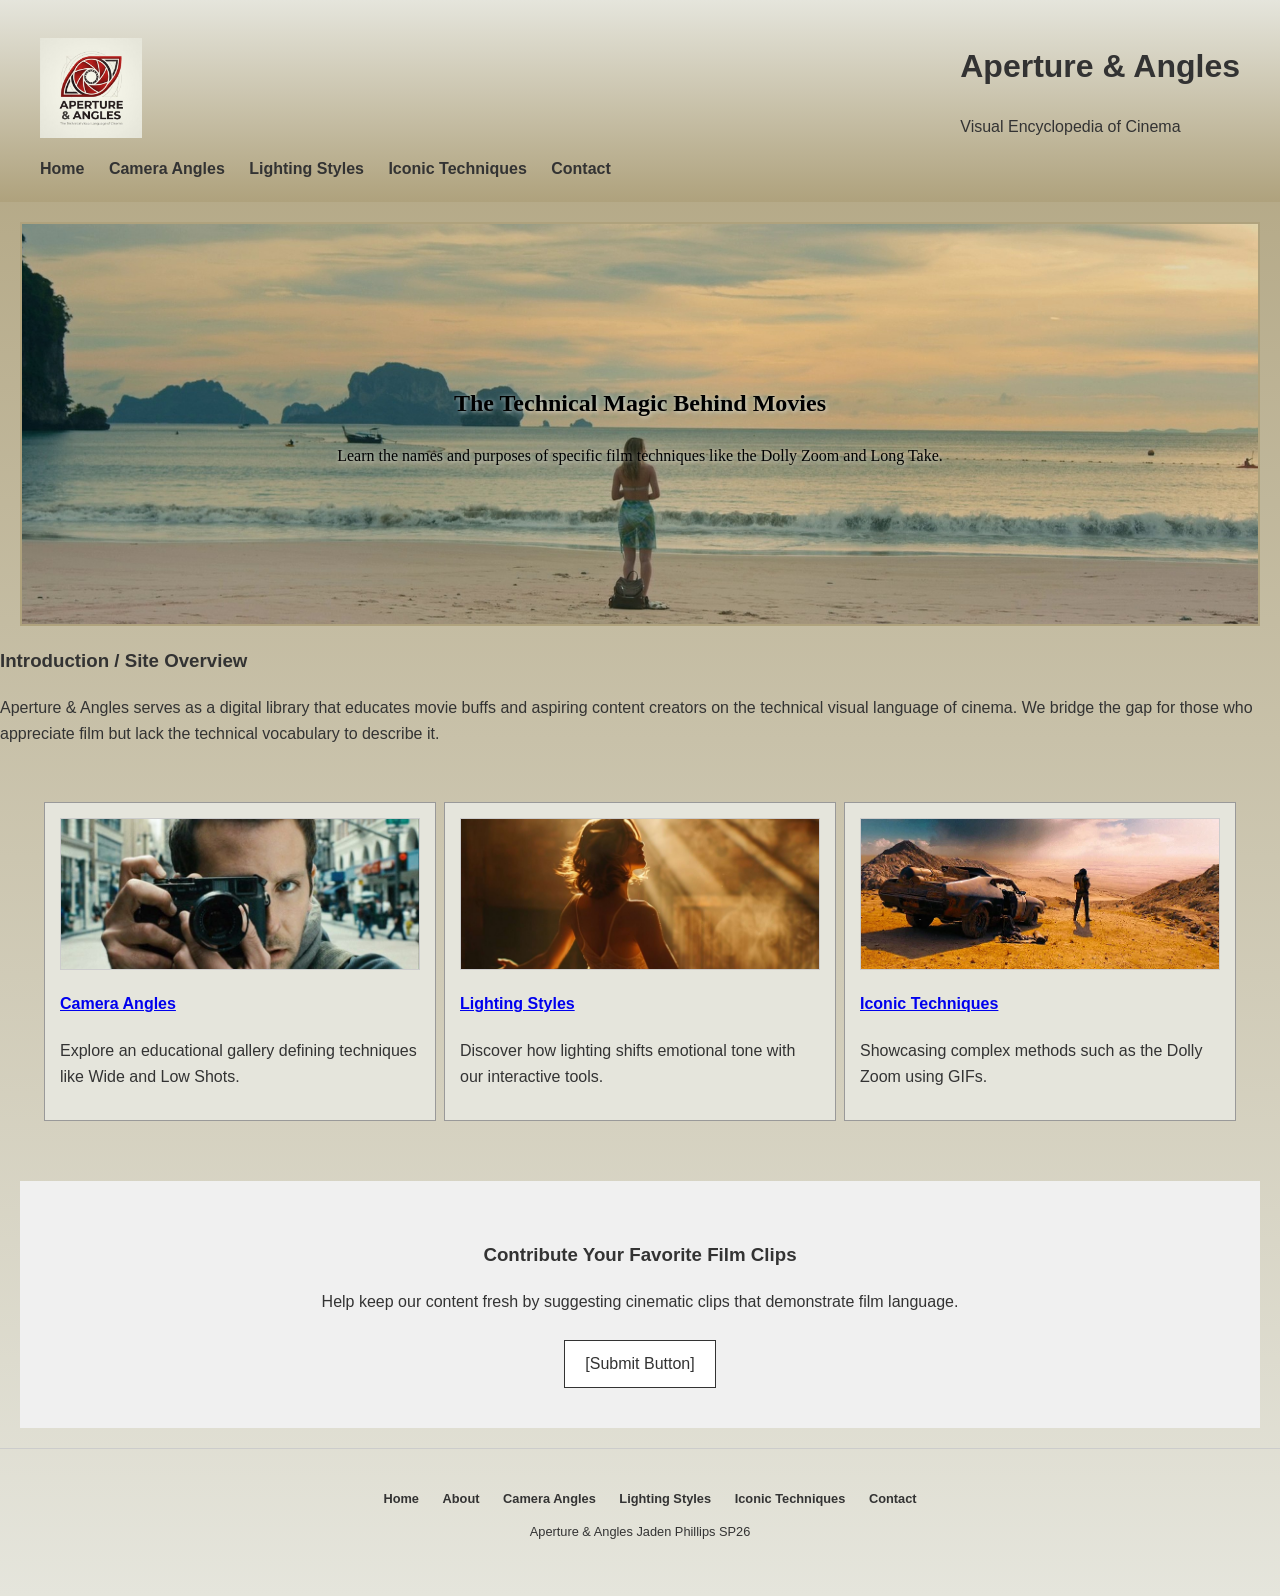
==== index.html @ 5a8ff678 "Add files via upload" ====
<!DOCTYPE html>
<html lang="en">
<head>
    <meta charset="UTF-8">
    <meta name="viewport" content="width=device-width, initial-scale=1.0">
    <meta name="description" content="Aperture & Angles: A visual encyclopedia dedicated to the technical visual language of cinema.">
    <meta name="author" content="Jaden Phillips">
    <title>Aperture & Angles | Home</title>
    <link rel="stylesheet" href="style.css">
</head>
<body>

    <header>
        <div class="header-content">
            <div class="logo">LOGO</div>
            <div class="title-block">
                <h1>Aperture & Angles</h1>
                <p>Visual Encyclopedia of Cinema</p>
            </div>
        </div>
        <nav>
            <a href="index.html">Home</a>
            <a href="angles.html">Camera Angles</a>
            <a href="lighting.html">Lighting Styles</a>
            <a href="techniques.html">Iconic Techniques</a>
            <a href="contact.html">Contact</a>
        </nav>
    </header>

    <main>
        <section id="hero">
            <div class="hero-overlay">
                <h2>The Technical Magic Behind Movies</h2>
                <p>Learn the names and purposes of specific film techniques like the Dolly Zoom and Long Take.</p>
            </div> 
        </section>

        <section id="intro">
            <h3>Introduction / Site Overview</h3>
            <p>Aperture & Angles serves as a digital library that educates movie buffs and aspiring content creators on the technical visual language of cinema. We bridge the gap for those who appreciate film but lack the technical vocabulary to describe it.</p>
        </section>

        <section id="features">
            <div class="card">
                <div class="placeholder-img1"></div>
                <h4><a href="angles.html">Camera Angles</a></h4>
                <p>Explore an educational gallery defining techniques like Wide and Low Shots.</p>
                
            </div>
            <div class="card">
                <div class="placeholder-img2"></div>
                <h4><a href="lighting.html">Lighting Styles</a></h4>
                <p>Discover how lighting shifts emotional tone with our interactive tools.</p>
            </div>
            <div class="card">
                <div class="placeholder-img3"></div>
                <h4><a href="techniques.html">Iconic Techniques</a></h4>
                <p>Showcasing complex methods such as the Dolly Zoom using GIFs.</p>
            </div>
        </section>

        <section id="cta">
            <h3>Contribute Your Favorite Film Clips</h3>
            <p>Help keep our content fresh by suggesting cinematic clips that demonstrate film language.</p>
            <a href="contact.html" class="btn">[Submit Button]</a>
        </section>
    </main>

    <footer>
        <nav class="footer-nav">
            <a href="index.html">Home</a>
            <a href="#">About</a>
            <a href="angles.html">Camera Angles</a>
            <a href="lighting.html">Lighting Styles</a>
            <a href="techniques.html">Iconic Techniques</a>
            <a href="contact.html">Contact</a>
        </nav>
        <p>Aperture & Angles Jaden Phillips SP26</p>
    </footer>

</body>
</html>
---- style.css ----
body {
    background: linear-gradient(to bottom, #afa27d, #E5E5DC); 
    color: #333;
    font-family: Arial, Helvetica, sans-serif;
    margin: 0;
    padding: 0;
    line-height: 1.6;
}

header {
    
    border-bottom: 1px solid #afa27d;
    padding: 20px;
    background: linear-gradient(to bottom, #E5E5DC, #afa27d);

}

.hero-overlay h2,
.hero-overlay p {
    font-family: 'Georgia', serif; 
    color: #000000;
    text-shadow: 1px 1px 4px rgba(255, 255, 255, 0.7);
}

.header-content {
    display: flex;
    align-items: center;
    justify-content: space-between;
    max-width: 1200px;
    margin: auto;
}

.logo {
    background-image: url('apaturelogo.png');
    background-size: contain;
    background-position: left center;
    background-repeat: no-repeat;
    width: 300px;
    height: 100px;
    text-indent: -9999px; 
}

nav a {
    margin-left: 20px;
    text-decoration: none;
    color: #333;
    font-weight: bold;
}

nav a:hover {
    color: #e68a0a; 
}

/* Hero Section */
#hero {
    height: 400px;
    background-image: url('hero.jpg');
    background-size: cover;
    background-position: center;
    background-repeat: no-repeat;
    display: flex;
    align-items: center;
    justify-content: center;
    text-align: center;
    border: 2px solid #afa27d;
    margin: 20px;
}


#features {
    display: flex;
    justify-content: space-around;
    padding: 40px 20px;
    max-width: 1200px;
    margin: auto;
}

.card {
    width: 30%;
    border: 1px solid #999;
    padding: 15px;
    background-color: #E5E5DC;
    text-align: left;
}

.placeholder-img1 {
    background-image: url('camera1.jpg');
    background-size: cover;
    background-position: center;
    background-repeat: no-repeat;
    height: 150px;
    background-color: #E5E5DC;
    display: flex;
    align-items: center;
    justify-content: center;
    border: 1px solid #ccc;
    margin-bottom: 10px;
}



.placeholder-img2 {
    background-image: url('lighting1.jpg');
    background-size: cover;
    background-position: center;
    background-repeat: no-repeat;
    height: 150px;
    background-color: #E5E5DC;
    display: flex;
    align-items: center;
    justify-content: center;
    border: 1px solid #ccc;
    margin-bottom: 10px;
}

.placeholder-img3 {
    background-image: url('techniques1.jpg');
    background-size: cover;
    background-position: center;
    background-repeat: no-repeat;
    height: 150px;
    background-color: #E5E5DC;
    display: flex;
    align-items: center;
    justify-content: center;
    border: 1px solid #ccc;
    margin-bottom: 10px;
}

#cta {
    background-color: #f0f0f0;
    padding: 40px;
    text-align: center;
    margin: 20px;
}

.btn {
    display: inline-block;
    padding: 10px 20px;
    background-color: #fff;
    border: 1px solid #333;
    text-decoration: none;
    color: #333;
    margin-top: 10px;
}

footer {
    text-align: center;
    padding: 40px;
    border-top: 1px solid #ccc;
    font-size: 0.8em;
}
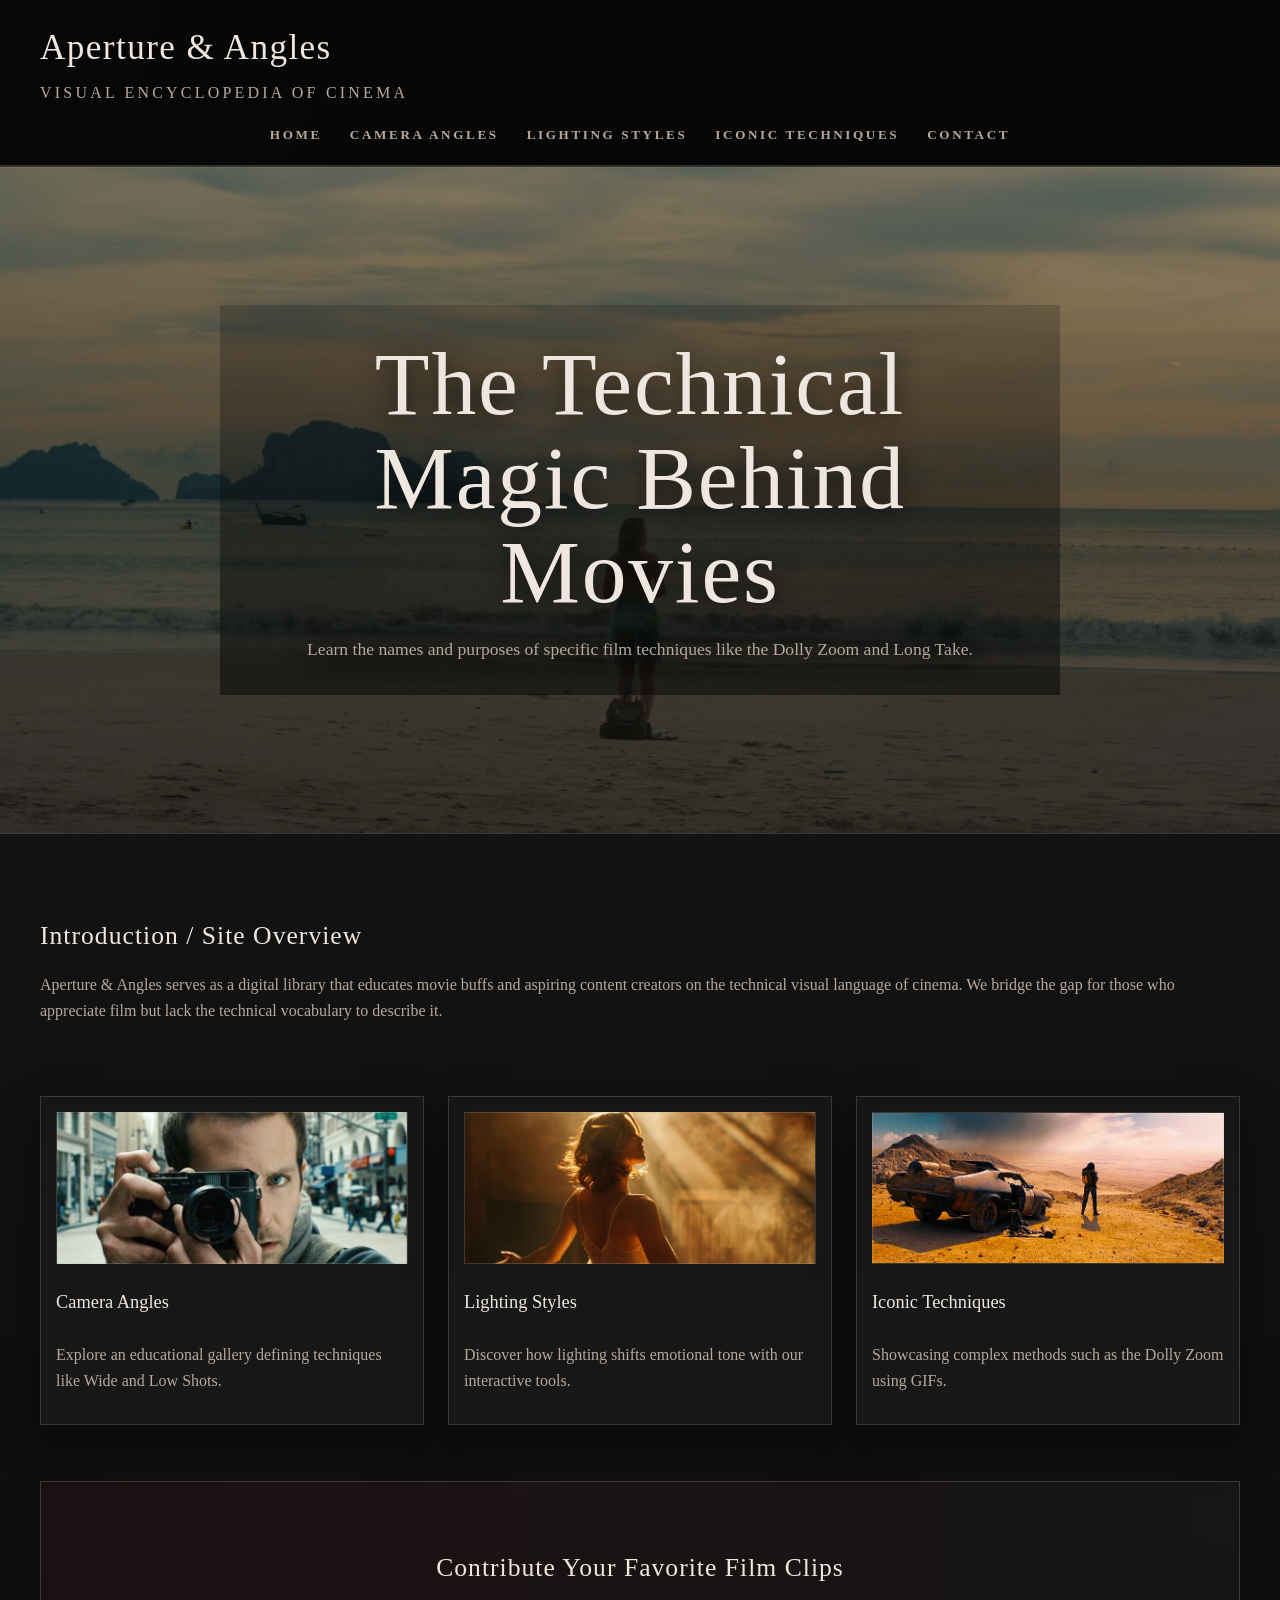
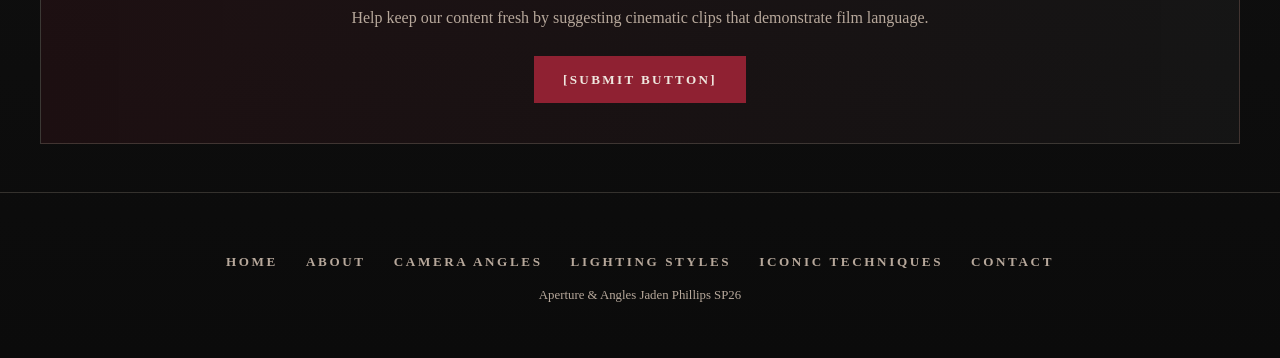
==== commit 9a8b5218: "Add files via upload version 2" ====
--- a/index.html
+++ b/index.html
@@ -12,7 +12,6 @@
 
     <header>
         <div class="header-content">
-            <div class="logo">LOGO</div>
             <div class="title-block">
                 <h1>Aperture & Angles</h1>
                 <p>Visual Encyclopedia of Cinema</p>
--- a/style.css
+++ b/style.css
@@ -1,27 +1,57 @@
 
+:root {
+    --bg-main: #0a0a0a;
+    --bg-panel: #111111;
+    --bg-card: #161616;
+    --text-main: #efe7df;
+    --text-muted: #b7a89b;
+    --accent: #8f2132;
+    --accent-soft: #c4b4a5;
+    --border: rgba(196, 180, 165, 0.22);
+    --shadow: rgba(0, 0, 0, 0.45);
+}
 
 body {
-    background: linear-gradient(to bottom, #afa27d, #E5E5DC); 
-    color: #333;
-    font-family: Arial, Helvetica, sans-serif;
+    background:
+        radial-gradient(circle at top left, rgba(143, 33, 50, 0.16), transparent 30%),
+        linear-gradient(to bottom, #0a0a0a, #131313 42%, #0b0b0b);
+    color: var(--text-main);
+    font-family: Georgia, 'Times New Roman', serif;
     margin: 0;
     padding: 0;
     line-height: 1.6;
 }
 
 header {
-    
-    border-bottom: 1px solid #afa27d;
-    padding: 20px;
-    background: linear-gradient(to bottom, #E5E5DC, #afa27d);
-
+    border-bottom: 1px solid var(--border);
+    padding: 20px 32px;
+    background: rgba(7, 7, 7, 0.96);
+}
+
+.hero-overlay {
+    max-width: 760px;
+    padding: 32px 40px;
+    background: linear-gradient(to bottom, rgba(10, 10, 10, 0.2), rgba(10, 10, 10, 0.58));
 }
 
 .hero-overlay h2,
 .hero-overlay p {
-    font-family: 'Georgia', serif; 
-    color: #000000;
-    text-shadow: 1px 1px 4px rgba(255, 255, 255, 0.7);
+    color: var(--text-main);
+    text-shadow: 0 4px 24px rgba(0, 0, 0, 0.7);
+}
+
+.hero-overlay h2 {
+    font-size: clamp(2.8rem, 7vw, 5.6rem);
+    font-weight: 400;
+    letter-spacing: 0.02em;
+    line-height: 1.05;
+    margin: 0 0 16px;
+}
+
+.hero-overlay p {
+    color: var(--text-muted);
+    font-size: 1.1rem;
+    margin: 0;
 }
 
 .header-content {
@@ -32,31 +62,46 @@
     margin: auto;
 }
 
-.logo {
-    background-image: url('apaturelogo.png');
-    background-size: contain;
-    background-position: left center;
-    background-repeat: no-repeat;
-    width: 300px;
-    height: 100px;
-    text-indent: -9999px; 
+
+.title-block h1 {
+    color: var(--text-main);
+    font-size: 2.2rem;
+    font-weight: 400;
+    letter-spacing: 0.04em;
+    margin: 0;
+}
+
+.title-block p {
+    color: var(--text-muted);
+    letter-spacing: 0.2em;
+    margin: 4px 0 0;
+    text-transform: uppercase;
+}
+
+nav {
+    display: flex;
+    justify-content: center;
+    gap: 28px;
+    padding-top: 18px;
 }
 
 nav a {
-    margin-left: 20px;
     text-decoration: none;
-    color: #333;
-    font-weight: bold;
+    color: var(--text-muted);
+    font-size: 0.82rem;
+    font-weight: 600;
+    letter-spacing: 0.2em;
+    text-transform: uppercase;
 }
 
 nav a:hover {
-    color: #e68a0a; 
+    color: var(--accent); 
 }
 
 /* Hero Section */
 #hero {
-    height: 400px;
-    background-image: url('hero.jpg');
+    min-height: 74vh;
+    background-image: linear-gradient(rgba(7, 7, 7, 0.38), rgba(7, 7, 7, 0.72)), url('hero.jpg');
     background-size: cover;
     background-position: center;
     background-repeat: no-repeat;
@@ -64,25 +109,63 @@
     align-items: center;
     justify-content: center;
     text-align: center;
-    border: 2px solid #afa27d;
-    margin: 20px;
-}
-
+    border-top: 1px solid var(--border);
+    border-bottom: 1px solid var(--border);
+    margin: 0;
+}
+
+
+#intro,
+#features,
+#cta,
+footer {
+    max-width: 1200px;
+    margin-left: auto;
+    margin-right: auto;
+}
+
+#intro {
+    padding: 56px 24px 24px;
+}
+
+#intro h3,
+#cta h3 {
+    color: var(--text-main);
+    font-size: 1.6rem;
+    font-weight: 400;
+    letter-spacing: 0.04em;
+    margin-bottom: 12px;
+}
+
+#intro p,
+.card p,
+#cta p,
+footer p {
+    color: var(--text-muted);
+}
 
 #features {
     display: flex;
     justify-content: space-around;
-    padding: 40px 20px;
-    max-width: 1200px;
-    margin: auto;
+    gap: 24px;
+    padding: 32px 24px 56px;
 }
 
 .card {
     width: 30%;
-    border: 1px solid #999;
+    border: 1px solid var(--border);
     padding: 15px;
-    background-color: #E5E5DC;
+    background: linear-gradient(to bottom, rgba(255, 255, 255, 0.02), rgba(255, 255, 255, 0.04));
+    box-shadow: 0 18px 40px var(--shadow);
     text-align: left;
+}
+
+.card h4,
+.card h4 a {
+    color: var(--text-main);
+    font-size: 1.15rem;
+    font-weight: 400;
+    text-decoration: none;
 }
 
 .placeholder-img1 {
@@ -91,11 +174,11 @@
     background-position: center;
     background-repeat: no-repeat;
     height: 150px;
-    background-color: #E5E5DC;
-    display: flex;
-    align-items: center;
-    justify-content: center;
-    border: 1px solid #ccc;
+    background-color: var(--bg-card);
+    display: flex;
+    align-items: center;
+    justify-content: center;
+    border: 1px solid var(--border);
     margin-bottom: 10px;
 }
 
@@ -107,11 +190,11 @@
     background-position: center;
     background-repeat: no-repeat;
     height: 150px;
-    background-color: #E5E5DC;
-    display: flex;
-    align-items: center;
-    justify-content: center;
-    border: 1px solid #ccc;
+    background-color: var(--bg-card);
+    display: flex;
+    align-items: center;
+    justify-content: center;
+    border: 1px solid var(--border);
     margin-bottom: 10px;
 }
 
@@ -121,34 +204,75 @@
     background-position: center;
     background-repeat: no-repeat;
     height: 150px;
-    background-color: #E5E5DC;
-    display: flex;
-    align-items: center;
-    justify-content: center;
-    border: 1px solid #ccc;
+    background-color: var(--bg-card);
+    display: flex;
+    align-items: center;
+    justify-content: center;
+    border: 1px solid var(--border);
     margin-bottom: 10px;
 }
 
 #cta {
-    background-color: #f0f0f0;
+    background: linear-gradient(to right, rgba(143, 33, 50, 0.12), rgba(255, 255, 255, 0.03));
+    border: 1px solid var(--border);
+    box-sizing: border-box;
+    width: calc(100% - 48px);
     padding: 40px;
     text-align: center;
-    margin: 20px;
+    margin: 0 auto 48px;
 }
 
 .btn {
     display: inline-block;
-    padding: 10px 20px;
-    background-color: #fff;
-    border: 1px solid #333;
+    padding: 12px 28px;
+    background-color: var(--accent);
+    border: 1px solid var(--accent);
     text-decoration: none;
-    color: #333;
+    color: var(--text-main);
+    font-size: 0.82rem;
+    font-weight: 700;
+    letter-spacing: 0.18em;
+    text-transform: uppercase;
     margin-top: 10px;
+}
+
+.btn:hover {
+    background-color: transparent;
+    color: var(--accent-soft);
 }
 
 footer {
     text-align: center;
     padding: 40px;
-    border-top: 1px solid #ccc;
+    border-top: 1px solid var(--border);
     font-size: 0.8em;
 }
+
+@media (max-width: 900px) {
+    .header-content,
+    #features {
+        flex-direction: column;
+    }
+
+    .title-block {
+        text-align: center;
+    }
+
+    .card {
+        width: 100%;
+    }
+
+    nav {
+        flex-wrap: wrap;
+        gap: 16px;
+    }
+
+    #hero {
+        min-height: 60vh;
+        padding: 24px;
+    }
+
+    .hero-overlay {
+        padding: 24px;
+    }
+}
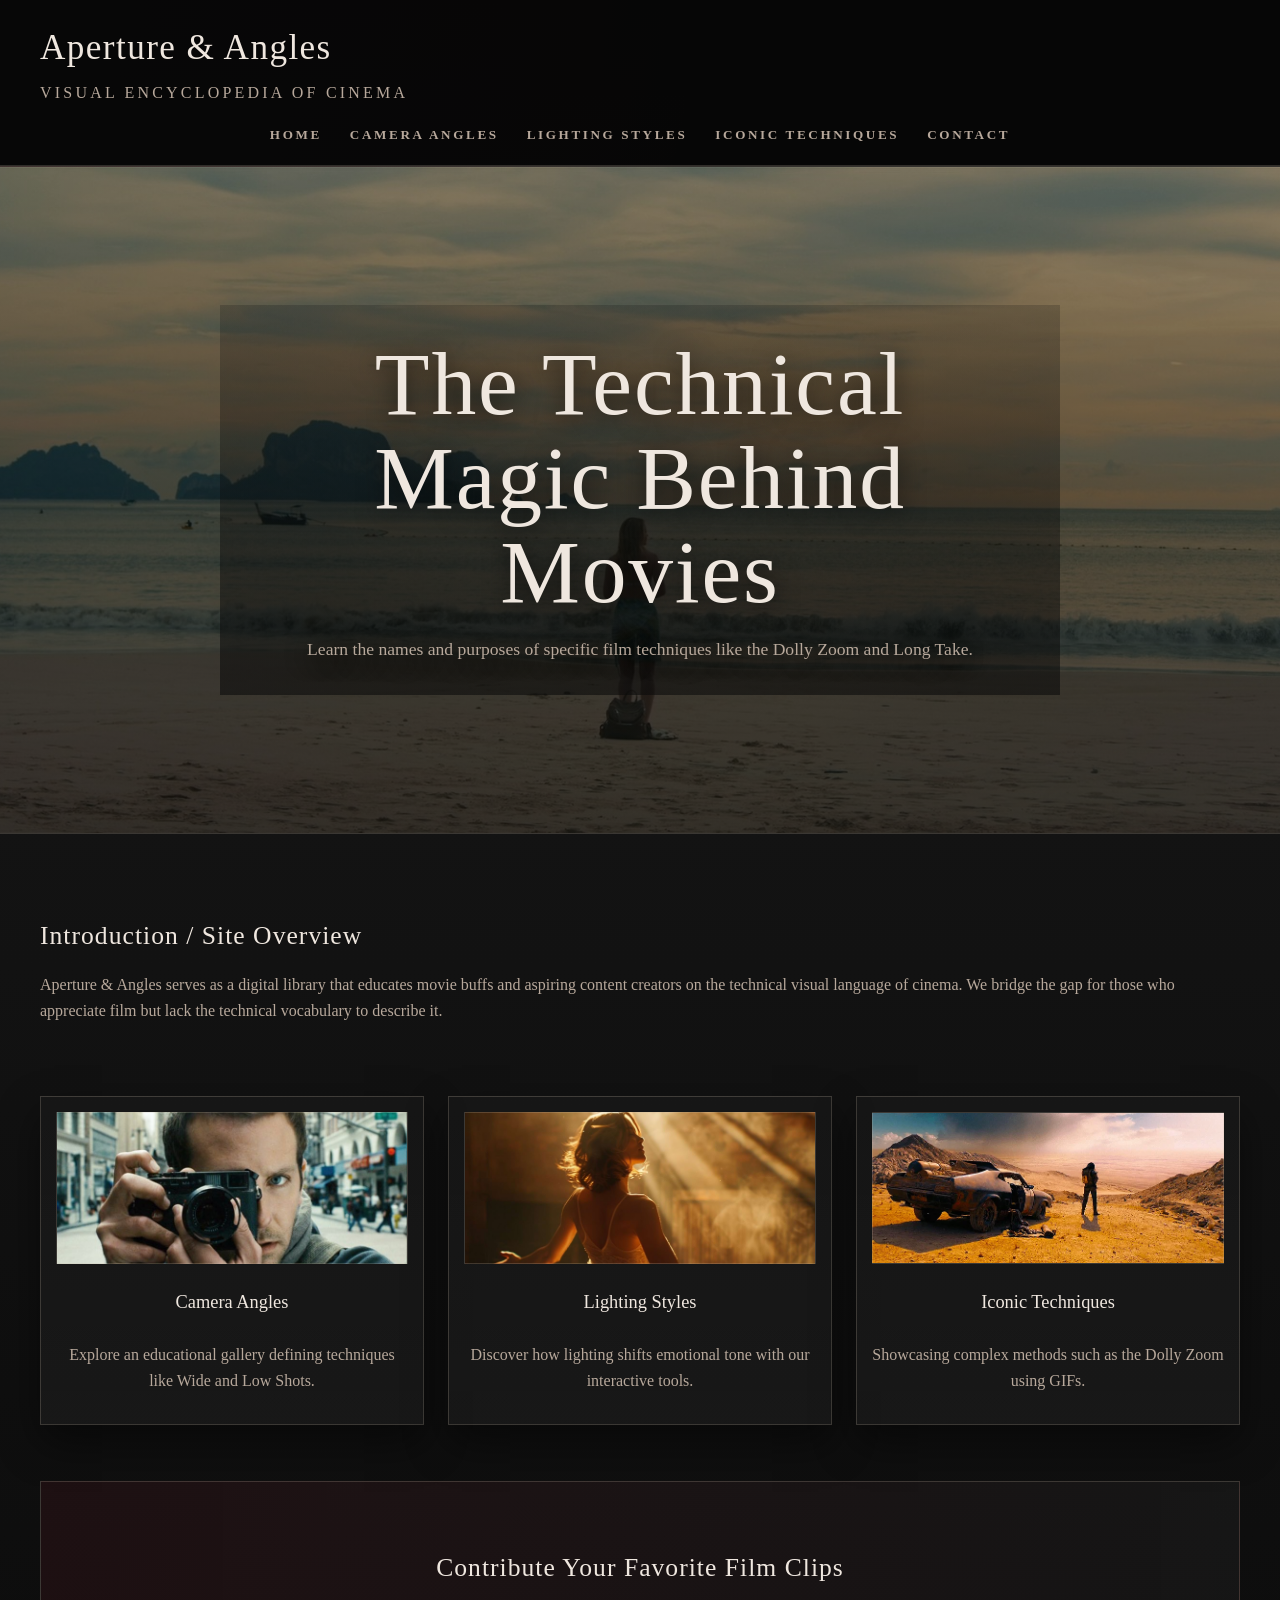
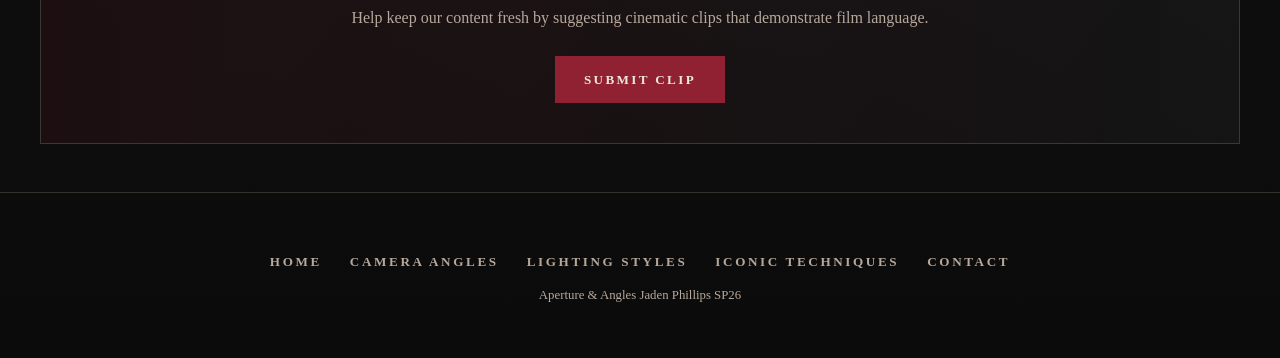
==== commit 5d490f7e: "Add files via upload final" ====
--- a/index.html
+++ b/index.html
@@ -61,14 +61,13 @@
         <section id="cta">
             <h3>Contribute Your Favorite Film Clips</h3>
             <p>Help keep our content fresh by suggesting cinematic clips that demonstrate film language.</p>
-            <a href="contact.html" class="btn">[Submit Button]</a>
+            <a href="contact.html" class="btn">Submit Clip</a>
         </section>
     </main>
 
     <footer>
         <nav class="footer-nav">
             <a href="index.html">Home</a>
-            <a href="#">About</a>
             <a href="angles.html">Camera Angles</a>
             <a href="lighting.html">Lighting Styles</a>
             <a href="techniques.html">Iconic Techniques</a>
--- a/style.css
+++ b/style.css
@@ -1,4 +1,133 @@
 
+/* ── Lighting Colors Table ────────────────────────────────── */
+.color-table-section {
+    max-width: 1100px;
+    margin: 56px auto;
+    padding: 0 24px;
+}
+
+.color-effects-table {
+    width: 100%;
+    border-collapse: collapse;
+    background: var(--bg-panel);
+    box-shadow: 0 18px 40px var(--shadow);
+    font-size: 0.95rem;
+}
+
+.color-effects-table caption {
+    caption-side: top;
+    color: var(--text-main);
+    font-size: 1.4rem;
+    font-weight: 400;
+    letter-spacing: 0.04em;
+    padding-bottom: 16px;
+    text-align: left;
+}
+
+.color-effects-table thead tr {
+    background: var(--accent);
+}
+
+.color-effects-table th {
+    color: var(--text-main);
+    font-size: 0.78rem;
+    font-weight: 600;
+    letter-spacing: 0.18em;
+    padding: 14px 20px;
+    text-align: left;
+    text-transform: uppercase;
+}
+
+.color-effects-table td {
+    border-bottom: 1px solid var(--border);
+    color: var(--text-muted);
+    padding: 16px 20px;
+    vertical-align: middle;
+}
+
+.color-effects-table tbody tr:last-child td {
+    border-bottom: none;
+}
+
+.color-effects-table tbody tr:hover td {
+    background: rgba(255, 255, 255, 0.03);
+    color: var(--text-main);
+}
+
+.color-effects-table td:first-child {
+    color: var(--text-main);
+    font-style: italic;
+    white-space: nowrap;
+}
+
+.color-effects-table td img {
+    display: block;
+    width: 120px;
+    height: 80px;
+    object-fit: cover;
+    background: var(--bg-card);
+    border: 1px solid var(--border);
+}
+
+.color-effects-table a {
+    color: var(--accent-soft);
+    text-decoration: underline;
+    text-underline-offset: 3px;
+}
+
+.color-effects-table a:hover {
+    color: var(--text-main);
+}
+
+/* Zoomable table image cursor */
+.color-effects-table td img.zoomable {
+    cursor: zoom-in;
+    transition: opacity 0.15s;
+}
+.color-effects-table td img.zoomable:hover {
+    opacity: 0.8;
+}
+
+/* Lightbox overlay */
+#lightbox {
+    position: fixed;
+    inset: 0;
+    background: rgba(0, 0, 0, 0.88);
+    display: flex;
+    align-items: center;
+    justify-content: center;
+    z-index: 1000;
+}
+#lightbox[hidden] {
+    display: none;
+}
+#lightbox-img {
+    max-width: 90vw;
+    max-height: 85vh;
+    object-fit: contain;
+    box-shadow: 0 8px 48px rgba(0, 0, 0, 0.7);
+    border: 1px solid var(--border);
+}
+#lightbox-close {
+    position: fixed;
+    top: 20px;
+    right: 28px;
+    background: none;
+    border: none;
+    color: var(--text-main);
+    font-size: 2.4rem;
+    line-height: 1;
+    cursor: pointer;
+    padding: 4px 10px;
+    opacity: 0.7;
+}
+#lightbox-close:hover {
+    opacity: 1;
+}
+
+/* ────────────────────────────────────────────────────────── */
+
+/* Global theme variables used across all pages */
 :root {
     --bg-main: #0a0a0a;
     --bg-panel: #111111;
@@ -8,9 +137,10 @@
     --accent: #8f2132;
     --accent-soft: #c4b4a5;
     --border: rgba(196, 180, 165, 0.22);
-    --shadow: rgba(0, 0, 0, 0.45);
-}
-
+    --shadow: rgba(0, 0, 0, 0.45); 
+}
+
+/* Base page background, typography, and spacing */
 body {
     background:
         radial-gradient(circle at top left, rgba(143, 33, 50, 0.16), transparent 30%),
@@ -22,24 +152,28 @@
     line-height: 1.6;
 }
 
+/* Top header shell with subtle divider */
 header {
     border-bottom: 1px solid var(--border);
     padding: 20px 32px;
     background: rgba(7, 7, 7, 0.96);
 }
 
+/* Content panel inside the hero image */
 .hero-overlay {
     max-width: 760px;
     padding: 32px 40px;
     background: linear-gradient(to bottom, rgba(10, 10, 10, 0.2), rgba(10, 10, 10, 0.58));
 }
 
+/* Shared hero text readability styles */
 .hero-overlay h2,
 .hero-overlay p {
     color: var(--text-main);
     text-shadow: 0 4px 24px rgba(0, 0, 0, 0.7);
 }
 
+/* Main hero heading style */
 .hero-overlay h2 {
     font-size: clamp(2.8rem, 7vw, 5.6rem);
     font-weight: 400;
@@ -48,12 +182,14 @@
     margin: 0 0 16px;
 }
 
+/* Hero supporting paragraph style */
 .hero-overlay p {
     color: var(--text-muted);
     font-size: 1.1rem;
     margin: 0;
 }
 
+/* Header layout container for title and nav */
 .header-content {
     display: flex;
     align-items: center;
@@ -63,6 +199,8 @@
 }
 
 
+
+/* Site title styling */
 .title-block h1 {
     color: var(--text-main);
     font-size: 2.2rem;
@@ -71,6 +209,7 @@
     margin: 0;
 }
 
+/* Subtitle/tagline under site title */
 .title-block p {
     color: var(--text-muted);
     letter-spacing: 0.2em;
@@ -78,6 +217,7 @@
     text-transform: uppercase;
 }
 
+/* Main navigation row */
 nav {
     display: flex;
     justify-content: center;
@@ -85,6 +225,7 @@
     padding-top: 18px;
 }
 
+/* Navigation link appearance */
 nav a {
     text-decoration: none;
     color: var(--text-muted);
@@ -94,11 +235,12 @@
     text-transform: uppercase;
 }
 
+/* Navigation hover state */
 nav a:hover {
     color: var(--accent); 
 }
 
-/* Hero Section */
+/* Main hero section with background image and overlay */
 #hero {
     min-height: 74vh;
     background-image: linear-gradient(rgba(7, 7, 7, 0.38), rgba(7, 7, 7, 0.72)), url('hero.jpg');
@@ -115,6 +257,7 @@
 }
 
 
+/* Shared max-width wrapper for key content sections */
 #intro,
 #features,
 #cta,
@@ -124,10 +267,12 @@
     margin-right: auto;
 }
 
+/* Intro section spacing */
 #intro {
     padding: 56px 24px 24px;
 }
 
+/* Section heading style for intro and CTA */
 #intro h3,
 #cta h3 {
     color: var(--text-main);
@@ -137,6 +282,7 @@
     margin-bottom: 12px;
 }
 
+/* Shared body text color for content blocks */
 #intro p,
 .card p,
 #cta p,
@@ -144,6 +290,7 @@
     color: var(--text-muted);
 }
 
+/* Feature cards row layout */
 #features {
     display: flex;
     justify-content: space-around;
@@ -151,23 +298,27 @@
     padding: 32px 24px 56px;
 }
 
+/* Feature card visual container */
 .card {
     width: 30%;
     border: 1px solid var(--border);
     padding: 15px;
     background: linear-gradient(to bottom, rgba(255, 255, 255, 0.02), rgba(255, 255, 255, 0.04));
     box-shadow: 0 18px 40px var(--shadow);
-    text-align: left;
-}
-
+    text-align: center;
+}
+
+/* Card title and linked title styling */
 .card h4,
 .card h4 a {
     color: var(--text-main);
     font-size: 1.15rem;
     font-weight: 400;
     text-decoration: none;
-}
-
+    text-align: center;
+}
+
+/* Camera preview image tile */
 .placeholder-img1 {
     background-image: url('camera1.jpg');
     background-size: cover;
@@ -181,9 +332,7 @@
     border: 1px solid var(--border);
     margin-bottom: 10px;
 }
-
-
-
+/* Lighting preview image tile */
 .placeholder-img2 {
     background-image: url('lighting1.jpg');
     background-size: cover;
@@ -198,6 +347,7 @@
     margin-bottom: 10px;
 }
 
+/* Techniques preview image tile */
 .placeholder-img3 {
     background-image: url('techniques1.jpg');
     background-size: cover;
@@ -212,6 +362,7 @@
     margin-bottom: 10px;
 }
 
+/* Call-to-action banner panel */
 #cta {
     background: linear-gradient(to right, rgba(143, 33, 50, 0.12), rgba(255, 255, 255, 0.03));
     border: 1px solid var(--border);
@@ -222,6 +373,7 @@
     margin: 0 auto 48px;
 }
 
+/* Primary button appearance */
 .btn {
     display: inline-block;
     padding: 12px 28px;
@@ -236,11 +388,13 @@
     margin-top: 10px;
 }
 
+/* Primary button hover state */
 .btn:hover {
     background-color: transparent;
     color: var(--accent-soft);
 }
 
+/* Footer alignment and spacing */
 footer {
     text-align: center;
     padding: 40px;
@@ -248,6 +402,126 @@
     font-size: 0.8em;
 }
 
+/* ── Contact Page ─────────────────────────────────────────── */
+
+/* Two-column layout: form + aside */
+.contact-layout {
+    display: grid;
+    grid-template-columns: 1fr 320px;
+    gap: 48px;
+    align-items: start;
+    max-width: 1100px;
+    margin: 0 auto;
+}
+
+/* Form field stack */
+.form-group {
+    display: flex;
+    flex-direction: column;
+    gap: 6px;
+    margin-bottom: 22px;
+}
+
+/* Field labels */
+.form-group label {
+    color: var(--text-main);
+    font-size: 0.82rem;
+    font-weight: 600;
+    letter-spacing: 0.14em;
+    text-transform: uppercase;
+}
+
+/* Shared input / select / textarea appearance */
+.contact-form input,
+.contact-form select,
+.contact-form textarea {
+    background: var(--bg-card);
+    border: 1px solid var(--border);
+    color: var(--text-main);
+    font-family: Georgia, 'Times New Roman', serif;
+    font-size: 0.95rem;
+    padding: 10px 14px;
+    outline: none;
+    transition: border-color 0.2s;
+    width: 100%;
+    box-sizing: border-box;
+}
+
+.contact-form input::placeholder,
+.contact-form textarea::placeholder {
+    color: var(--text-muted);
+}
+
+.contact-form input:focus,
+.contact-form select:focus,
+.contact-form textarea:focus {
+    border-color: var(--accent-soft);
+}
+
+.contact-form select option {
+    background: var(--bg-card);
+    color: var(--text-main);
+}
+
+.contact-form textarea {
+    resize: vertical;
+    min-height: 120px;
+}
+
+/* Submit button — inherits .btn, add top spacing */
+.contact-form .btn {
+    margin-top: 8px;
+}
+
+/* Sidebar panel */
+.contact-aside {
+    border: 1px solid var(--border);
+    background: var(--bg-panel);
+    padding: 28px 24px;
+}
+
+.contact-aside h3 {
+    color: var(--text-main);
+    font-size: 1rem;
+    font-weight: 600;
+    letter-spacing: 0.1em;
+    margin: 0 0 10px;
+    text-transform: uppercase;
+}
+
+.contact-aside p {
+    color: var(--text-muted);
+    font-size: 0.92rem;
+    margin: 0 0 12px;
+}
+
+.contact-aside a {
+    color: var(--accent-soft);
+    text-decoration: underline;
+    text-underline-offset: 3px;
+    word-break: break-word;
+}
+
+.contact-aside a:hover {
+    color: var(--text-main);
+}
+
+.contact-divider {
+    border: none;
+    border-top: 1px solid var(--border);
+    margin: 20px 0;
+}
+
+/* Stack contact layout on smaller screens */
+@media (max-width: 860px) {
+    .contact-layout {
+        grid-template-columns: 1fr;
+    }
+}
+
+/* ────────────────────────────────────────────────────────── */
+
+/* Tablet/mobile adjustments for header, cards, nav, and hero */
 @media (max-width: 900px) {
     .header-content,
     #features {
@@ -276,3 +550,253 @@
         padding: 24px;
     }
 }
+/* Lighting page section wrapper */
+ .lighting-section {
+            padding: 40px 24px;
+            max-width: 1200px;
+            margin: auto;
+        }
+
+        /* Reusable heading block with accent bar */
+        .section-header {
+            margin-bottom: 20px;
+            border-left: 4px solid var(--accent);
+            padding-left: 15px;
+        }
+
+        /* Lighting section title hierarchy */
+        .section-header h2,
+        .section-header h3 {
+            margin: 0 0 8px;
+            font-weight: 400;
+            letter-spacing: 0.04em;
+        }
+
+        /* Lighting section intro text */
+        .section-header p {
+            margin: 0;
+            color: var(--text-muted);
+        }
+
+        /* Before/after compare frame */
+        .lighting-compare {
+            position: relative;
+            width: 75%;
+            max-width: 1100px;
+            margin: 24px auto 16px;
+            border: 1px solid var(--border);
+            overflow: hidden;
+            background: #050505;
+            aspect-ratio: 16 / 9;
+        }
+
+        /* Shared image fit behavior inside compare frame */
+        .lighting-compare img {
+            position: absolute;
+            inset: 0;
+            width: 100%;
+            height: 100%;
+            object-fit: cover;
+            user-select: none;
+            -webkit-user-drag: none;
+        }
+
+        /* Darkened base image layer */
+        .lighting-compare .base-image {
+            filter: brightness(0.35) contrast(1.05);
+        }
+
+        /* Reveal window showing adjusted image portion */
+        .lighting-compare .reveal-wrap {
+            position: absolute;
+            inset: 0;
+            width: 50%;
+            overflow: hidden;
+            border-right: 2px solid rgba(239, 231, 223, 0.9);
+        }
+
+        /* Visual divider at the reveal boundary */
+        .lighting-compare .divider {
+            position: absolute;
+            top: 0;
+            bottom: 0;
+            left: 50%;
+            width: 2px;
+            background: rgba(239, 231, 223, 0.95);
+            box-shadow: 0 0 18px rgba(239, 231, 223, 0.5);
+            transform: translateX(-1px);
+            pointer-events: none;
+        }
+
+        /* Labels above compare slider */
+        .compare-labels {
+            display: flex;
+            justify-content: space-between;
+            margin: 0 auto 12px;
+            max-width: 1100px;
+            font-size: 0.78rem;
+            letter-spacing: 0.18em;
+            text-transform: uppercase;
+            color: var(--text-muted);
+        }
+
+        /* Slider control container */
+        .compare-control {
+            max-width: 1100px;
+            margin: 0 auto;
+            display: grid;
+            gap: 8px;
+        }
+
+        /* Slider field label style */
+        .compare-control label {
+            color: var(--text-main);
+            font-size: 0.82rem;
+            letter-spacing: 0.12em;
+            text-transform: uppercase;
+        }
+
+        /* Compare range slider style */
+        .compare-control input[type="range"] {
+            width: 100%;
+            accent-color: var(--accent);
+            cursor: ew-resize;
+        }
+
+        /* Lighting notes grid below compare tool */
+        .lighting-notes {
+            margin-top: 28px;
+            display: grid;
+            gap: 14px;
+            grid-template-columns: repeat(2, minmax(0, 1fr));
+        }
+
+        /* Individual note card shell */
+        .note-card {
+            border: 1px solid var(--border);
+            background: rgba(255, 255, 255, 0.02);
+            padding: 16px;
+        }
+
+        /* Note card heading style */
+        .note-card h4 {
+            margin: 0 0 6px;
+            font-weight: 400;
+            color: var(--text-main);
+        }
+
+        /* Note card body text */
+        .note-card p {
+            margin: 0;
+            color: var(--text-muted);
+        }
+
+        /* Mobile adjustments for lighting section and compare labels */
+        @media (max-width: 768px) {
+            .lighting-section {
+                padding: 32px 16px;
+            }
+
+            .lighting-notes {
+                grid-template-columns: 1fr;
+            }
+
+            .compare-labels {
+                letter-spacing: 0.12em;
+                font-size: 0.72rem;
+            }
+        }
+
+        /* Techniques page: video demo wrapper */
+        .technique-video-wrap {
+            max-width: 860px;
+            margin: 0 auto 40px;
+        }
+
+        .technique-video-wrap video {
+            width: 100%;
+            display: block;
+            border: 1px solid var(--border);
+            background: #050505;
+        }
+
+        .technique-video-caption {
+            margin: 14px 0 0;
+            color: var(--text-muted);
+            font-size: 0.92rem;
+            line-height: 1.65;
+        }
+
+        /* Aperture/angles page section wrapper */
+        .angle-section {
+            padding: 40px 24px;
+            max-width: 1400px;
+            margin: auto;
+        }
+
+        /* Reused section header for angle content */
+        .section-header {
+            margin-bottom: 24px;
+            border-left: 4px solid var(--accent);
+            padding-left: 15px;
+        }
+
+        /* Masonry-style collage column container */
+        .collage-container {
+            column-count: 2; /* Fewer columns = larger images */
+            column-gap: 0;   /* Seamless edges */
+            width: 100%;
+        }
+
+        /* Collapse to one collage column on smaller screens */
+        @media (max-width: 900px) {
+            .collage-container { column-count: 1; }
+        }
+
+        /* Individual collage tile wrapper */
+        .collage-item {
+            position: relative;
+            break-inside: avoid; /* Prevents images from splitting across columns */
+            overflow: hidden;
+            background: var(--bg-card);
+        }
+
+        /* Collage image sizing and zoom transition */
+        .collage-item img {
+            width: 100%;
+            display: block;
+            height: auto; 
+            transition: transform 0.5s ease;
+        }
+
+        /* Overlay content shown on image hover */
+        .collage-overlay {
+            position: absolute;
+            top: 0;
+            left: 0;
+            width: 100%;
+            height: 100%;
+            box-sizing: border-box;
+            background: rgba(143, 33, 50, 0.85); 
+            color: var(--text-main);
+            display: flex;
+            flex-direction: column;
+            justify-content: center;
+            align-items: center;
+            opacity: 0;
+            transition: opacity 0.3s ease;
+            text-align: center;
+            padding: 20px;
+            cursor: pointer;
+            overflow-y: auto;
+        }
+
+        /* Reveal overlay when tile is hovered */
+        .collage-item:hover .collage-overlay {
+            opacity: 1;
+        }
+
+        /* Slight zoom-in effect when tile is hovered */
+        .collage-item:hover img {
+            transform: scale(1.05);
+        }
